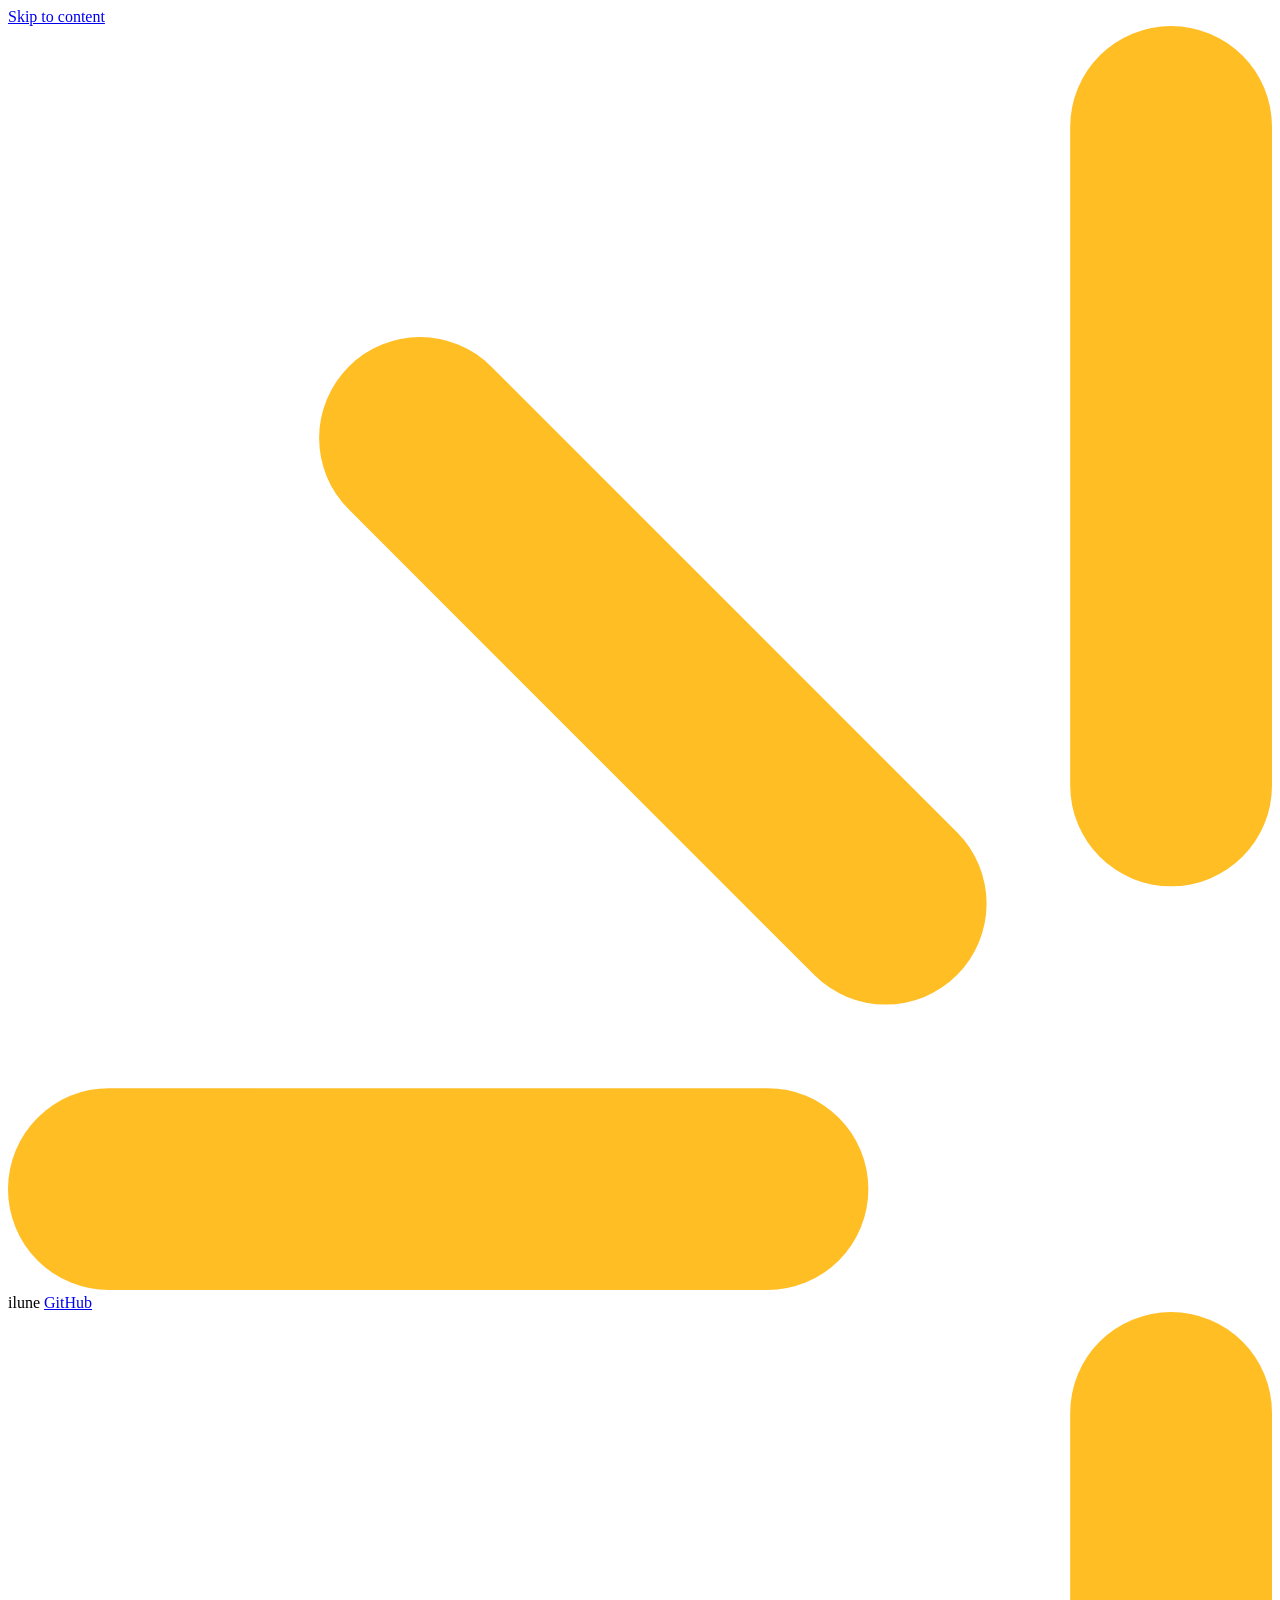
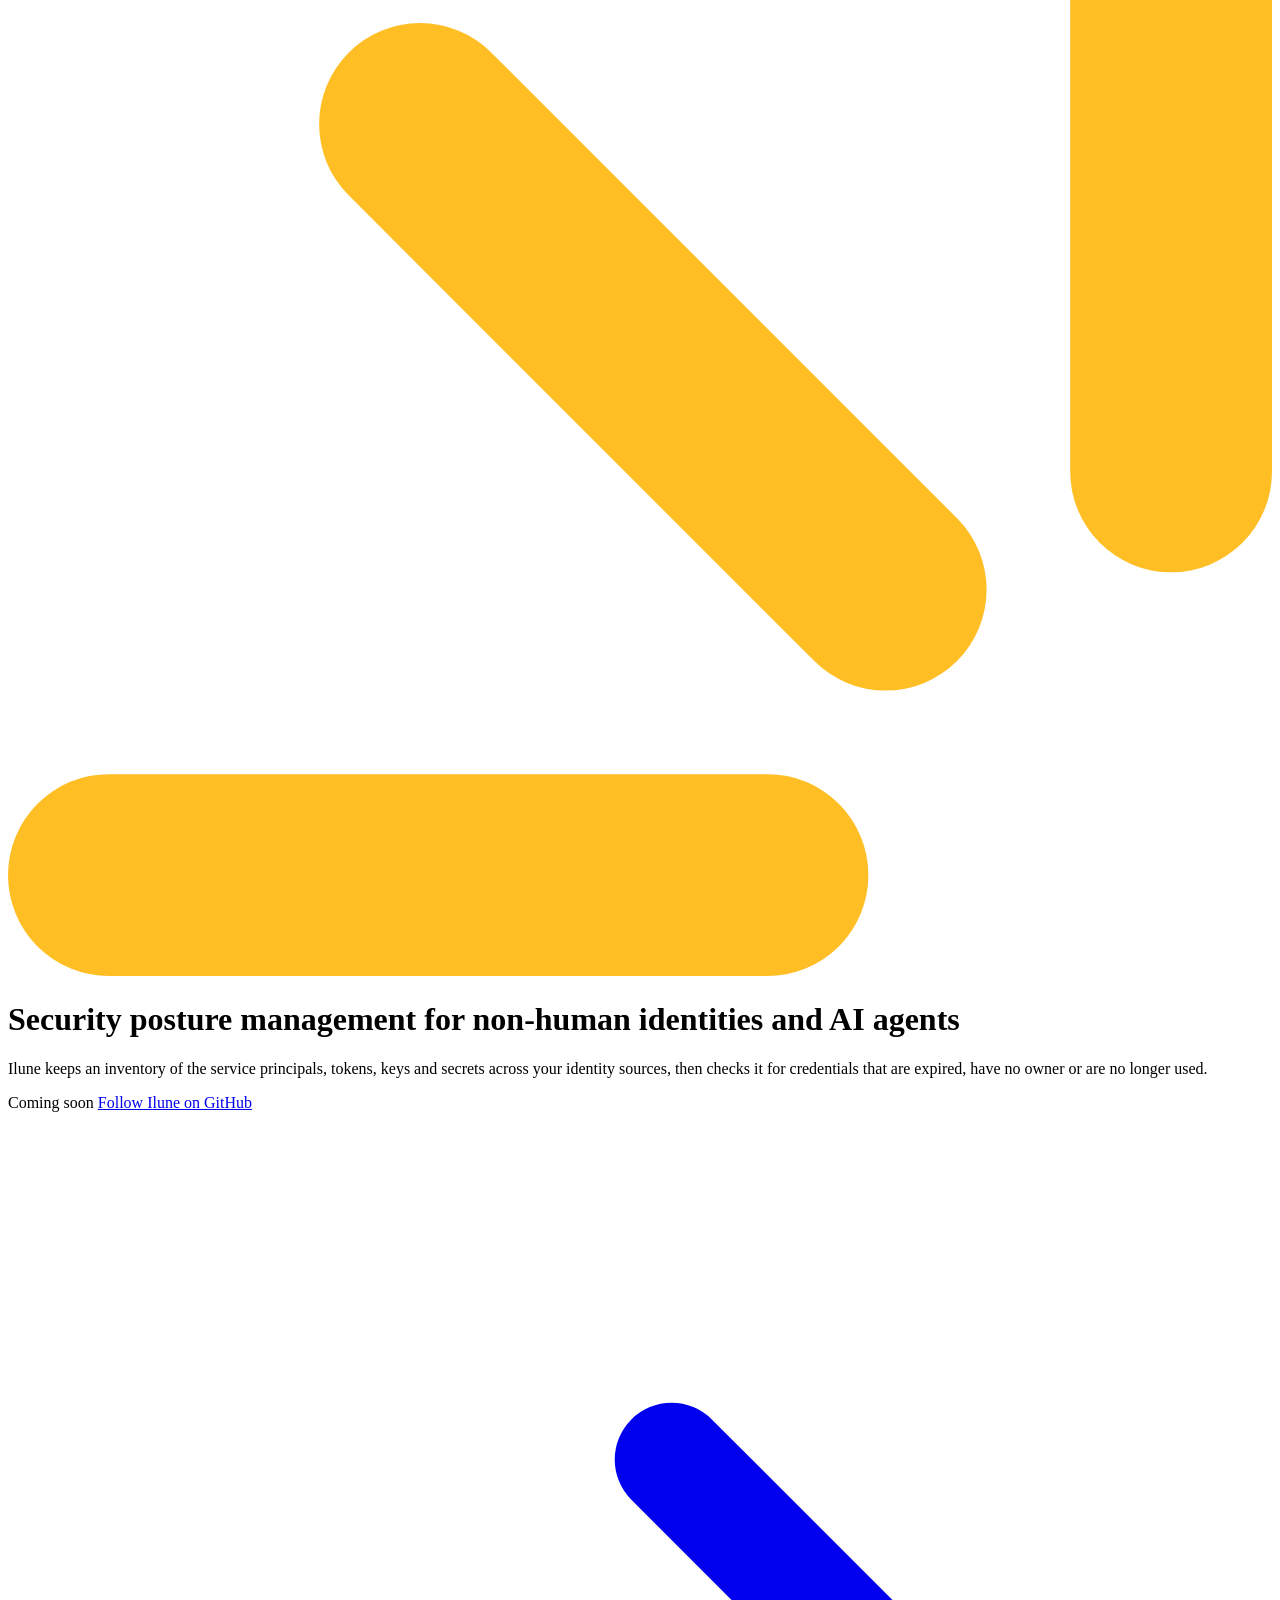
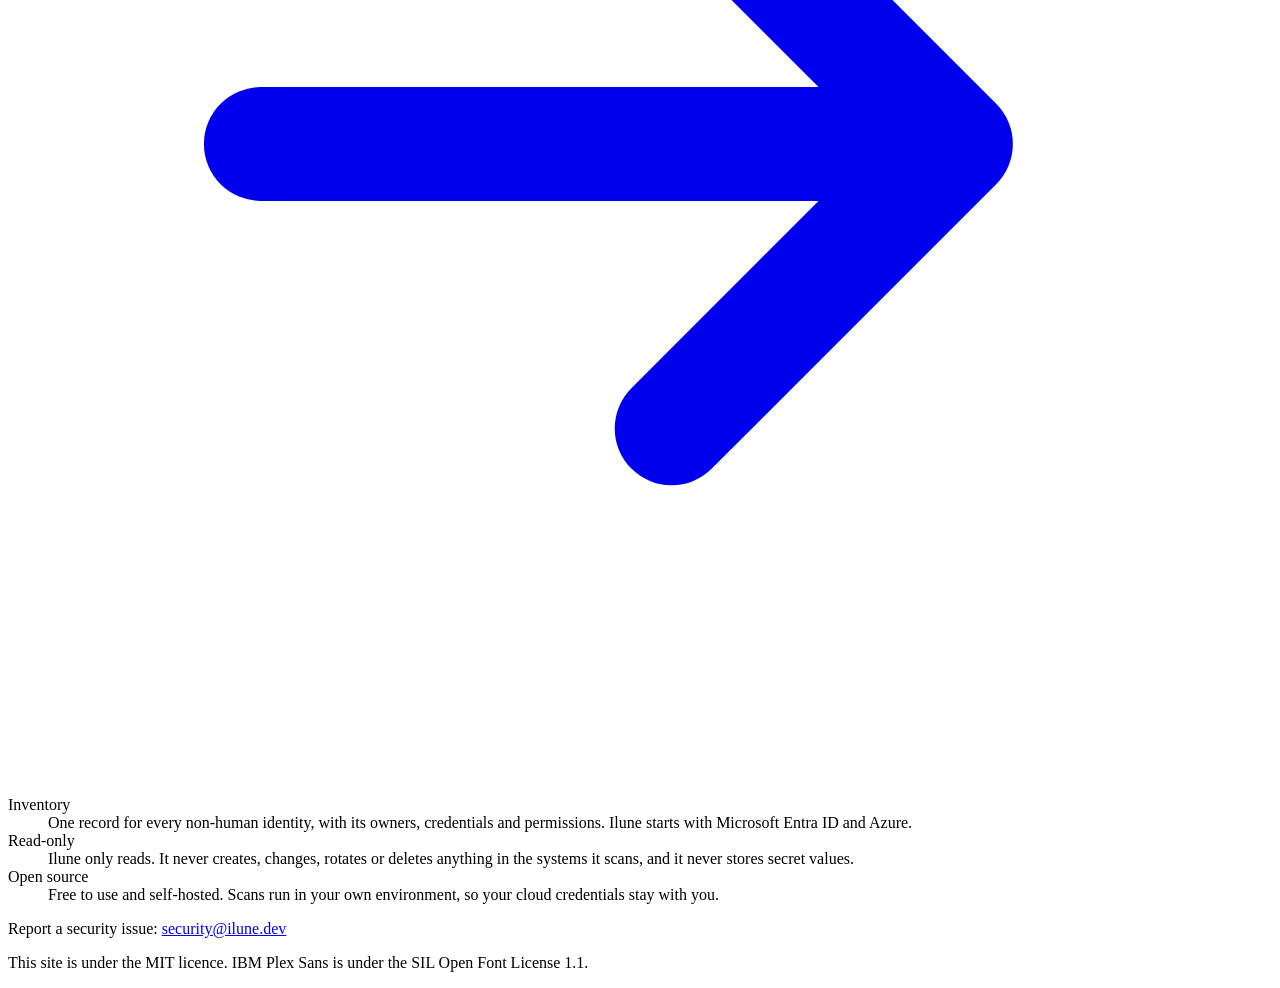
==== site/index.html @ fbc6f134 "feat: add the coming-soon page and its not-found page Signed-off-by: agnivesh <320655+agnivesh@users" ====
<!DOCTYPE html>
<html lang="en">
  <head>
    <meta charset="utf-8">
    <meta name="viewport" content="width=device-width, initial-scale=1">
    <meta http-equiv="Content-Security-Policy" content="default-src 'none'; style-src 'self'; font-src 'self'; img-src 'self'; base-uri 'none'; form-action 'none'; upgrade-insecure-requests">
    <meta name="referrer" content="strict-origin-when-cross-origin">
    <title>Ilune: security posture management for non-human identities</title>
    <meta name="description" content="Ilune is a security posture management platform for non-human identities and AI agents, built on an inventory. Open source, self-hosted and read-only. Coming soon.">
    <link rel="canonical" href="https://ilune.dev/">
    <meta name="color-scheme" content="light dark">
    <meta name="theme-color" content="#0b1220" media="(prefers-color-scheme: light)">
    <meta name="theme-color" content="#070c16" media="(prefers-color-scheme: dark)">
    <link rel="preload" href="/fonts/ibm-plex-sans-latin-600-normal.woff2" as="font" type="font/woff2" crossorigin>
    <link rel="preload" href="/fonts/ibm-plex-sans-latin-400-normal.woff2" as="font" type="font/woff2" crossorigin>
    <link rel="stylesheet" href="/styles.css">
    <link rel="icon" href="/favicon.svg" type="image/svg+xml">
    <link rel="icon" href="/favicon-32.png" type="image/png" sizes="32x32">
    <link rel="apple-touch-icon" href="/apple-touch-icon.png">
    <meta property="og:type" content="website">
    <meta property="og:site_name" content="Ilune">
    <meta property="og:url" content="https://ilune.dev/">
    <meta property="og:title" content="Ilune: security posture management for non-human identities">
    <meta property="og:description" content="An inventory of the service principals, tokens, keys and secrets across your identity sources. Open source, self-hosted and read-only. Coming soon.">
    <meta property="og:image" content="https://ilune.dev/og.png">
    <meta property="og:image:width" content="1200">
    <meta property="og:image:height" content="630">
    <meta property="og:image:alt" content="The Ilune mark, three gold rays on navy, beside the words: security posture management for non-human identities and AI agents.">
    <meta name="twitter:card" content="summary_large_image">
  </head>
  <body>
    <a class="skip" href="#main">Skip to content</a>
    <header class="band">
      <div class="wrap">
        <div class="top">
          <span class="wordmark">
            <svg viewBox="0 0 119 119" aria-hidden="true" focusable="false">
              <g fill="none" stroke="#ffbe24" stroke-width="19" stroke-linecap="round">
                <path d="M109.5 9.5V71.5"/>
                <path d="M38.79 38.79L82.63 82.63"/>
                <path d="M9.5 109.5H71.5"/>
              </g>
            </svg>
            ilune
          </span>
          <a class="top-link" href="https://github.com/ilunesec">GitHub</a>
        </div>
      </div>
    </header>

    <main id="main">
      <div class="band">
        <div class="wrap hero">
          <div class="hero-mark" aria-hidden="true">
            <svg viewBox="0 0 119 119" focusable="false">
              <g fill="none" stroke="#ffbe24" stroke-width="19" stroke-linecap="round">
                <path d="M109.5 9.5V71.5" pathLength="1"/>
                <path d="M38.79 38.79L82.63 82.63" pathLength="1"/>
                <path d="M9.5 109.5H71.5" pathLength="1"/>
              </g>
            </svg>
          </div>
          <div class="hero-copy">
            <h1>
              Security posture management for <span class="nowrap">non-human</span> identities
              and AI&nbsp;agents
            </h1>
            <p class="lede">
              Ilune keeps an inventory of the service principals, tokens, keys and secrets across
              your identity sources, then checks it for credentials that are expired, have no
              owner or are no longer used.
            </p>
            <div class="status">
              <span class="soon">Coming soon</span>
              <a class="follow" href="https://github.com/ilunesec">
                Follow Ilune on GitHub
                <svg viewBox="0 0 20 20" aria-hidden="true" focusable="false">
                  <path d="M4 10h11m-4.5-4.5L15 10l-4.5 4.5" fill="none" stroke="currentColor"
                    stroke-width="1.8" stroke-linecap="round" stroke-linejoin="round"/>
                </svg>
              </a>
            </div>
          </div>
        </div>
      </div>

      <dl class="wrap facts">
        <div class="fact">
          <dt>Inventory</dt>
          <dd>
            One record for every non-human identity, with its owners, credentials and permissions.
            Ilune starts with Microsoft Entra ID and Azure.
          </dd>
        </div>
        <div class="fact">
          <dt>Read-only</dt>
          <dd>
            Ilune only reads. It never creates, changes, rotates or deletes anything in the systems
            it scans, and it never stores secret values.
          </dd>
        </div>
        <div class="fact">
          <dt>Open source</dt>
          <dd>
            Free to use and self-hosted. Scans run in your own environment, so your cloud
            credentials stay with you.
          </dd>
        </div>
      </dl>
    </main>

    <footer class="foot">
      <div class="wrap foot-inner">
        <p>Report a security issue: <a href="mailto:security@ilune.dev">security@ilune.dev</a></p>
        <p>
          This site is under the MIT licence. IBM Plex Sans is under the SIL Open Font License 1.1.
        </p>
      </div>
    </footer>
  </body>
</html>
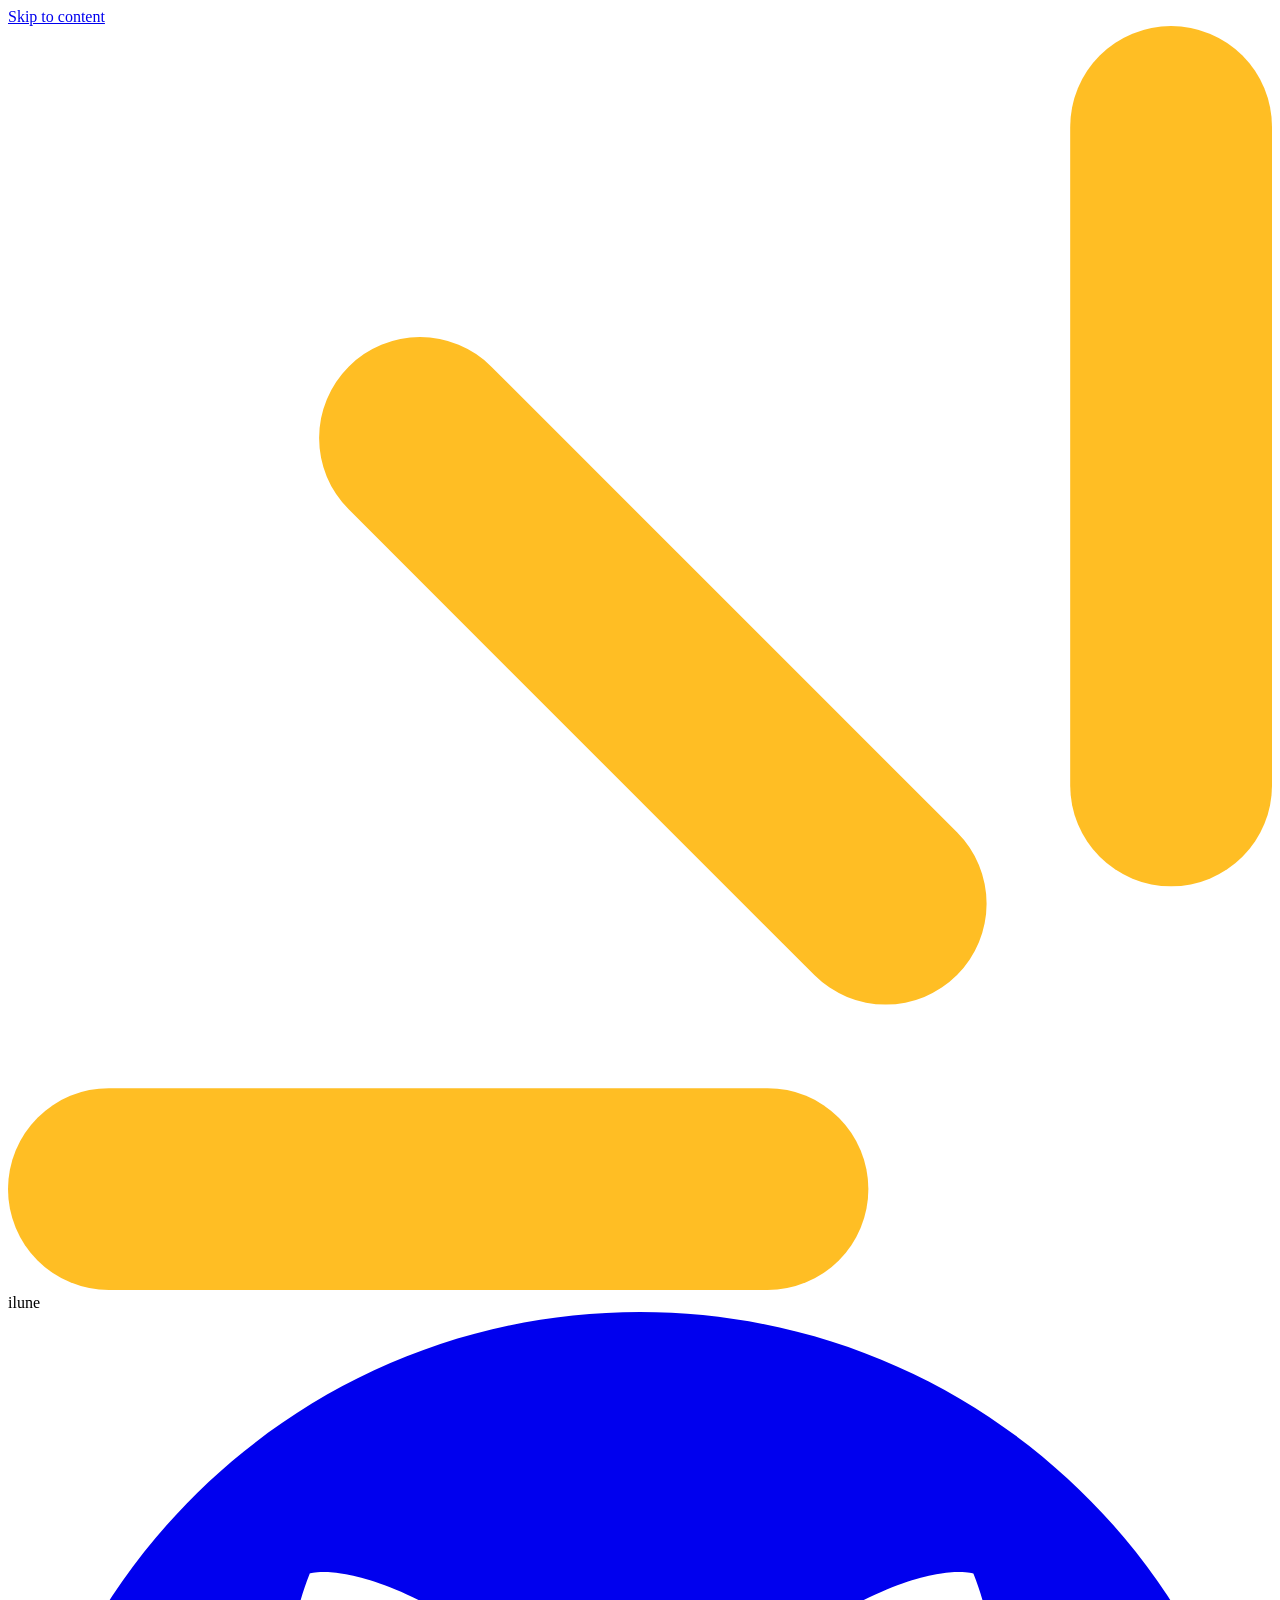
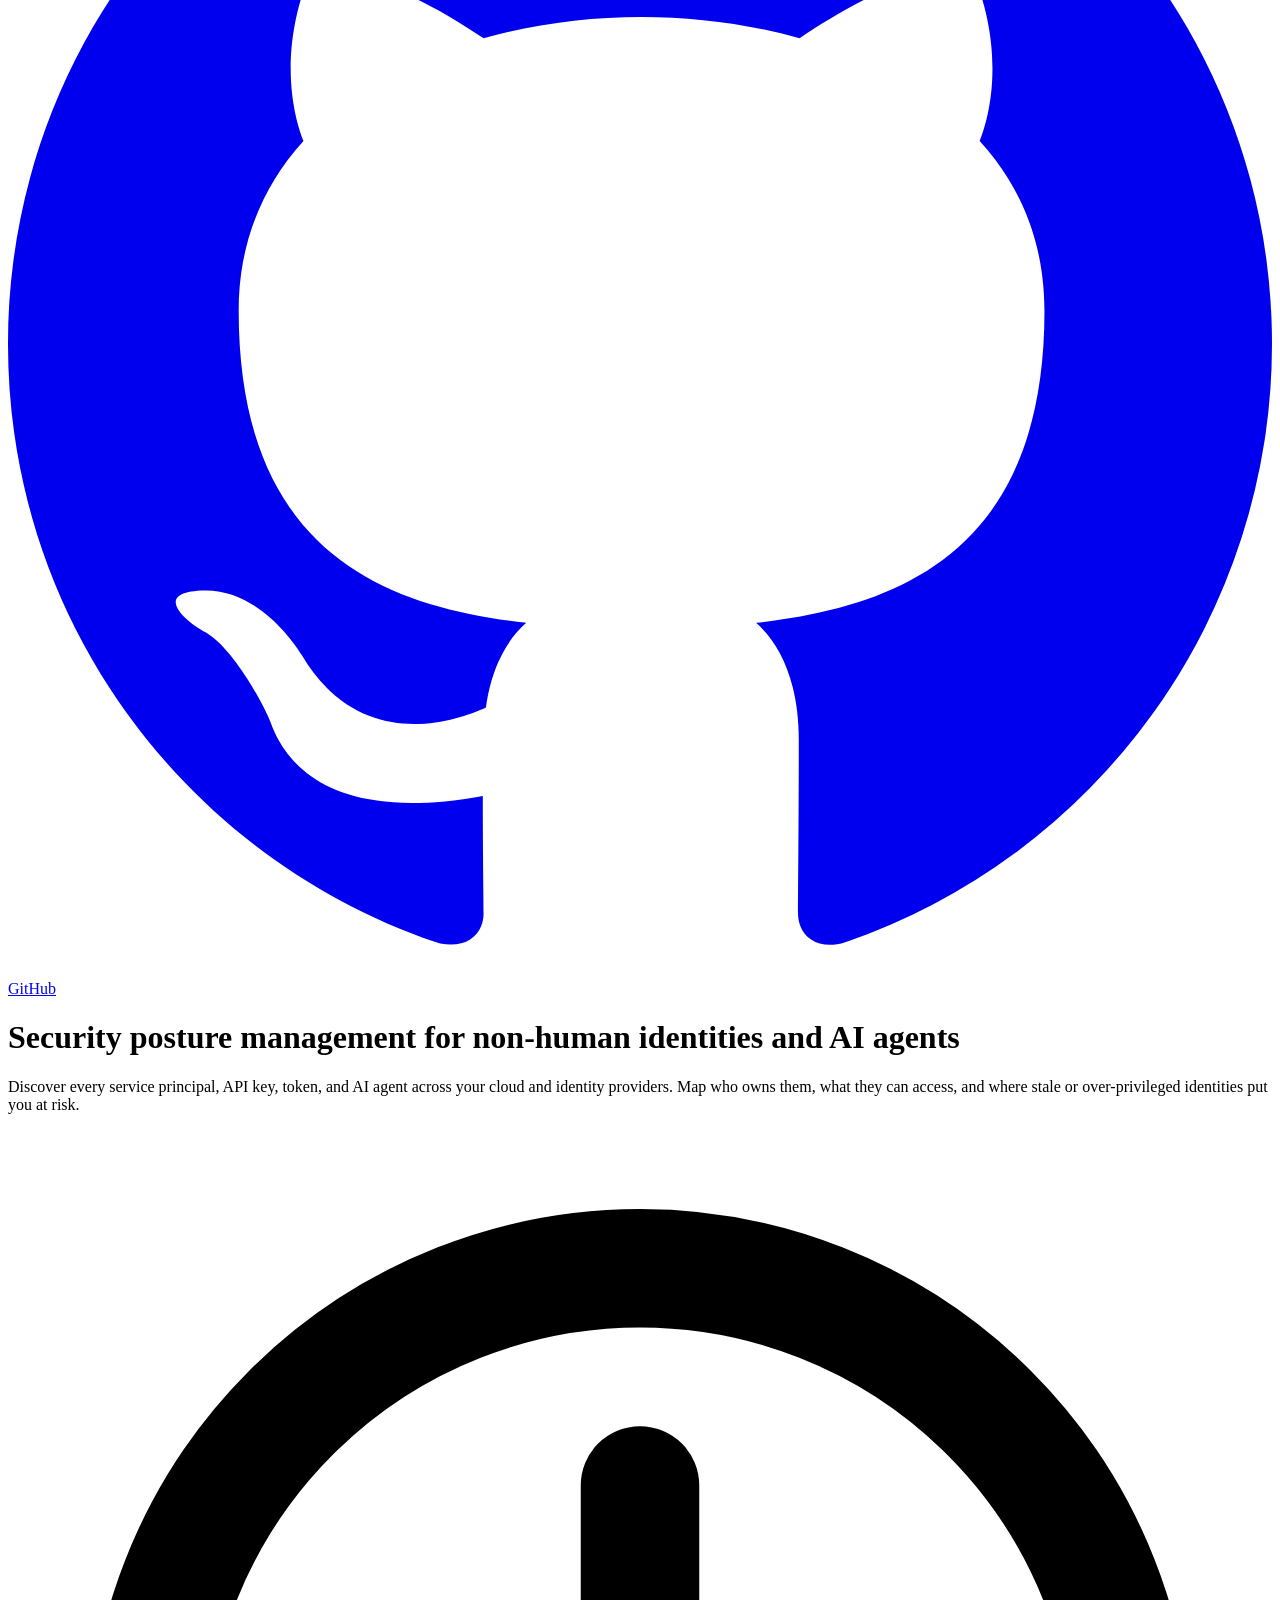
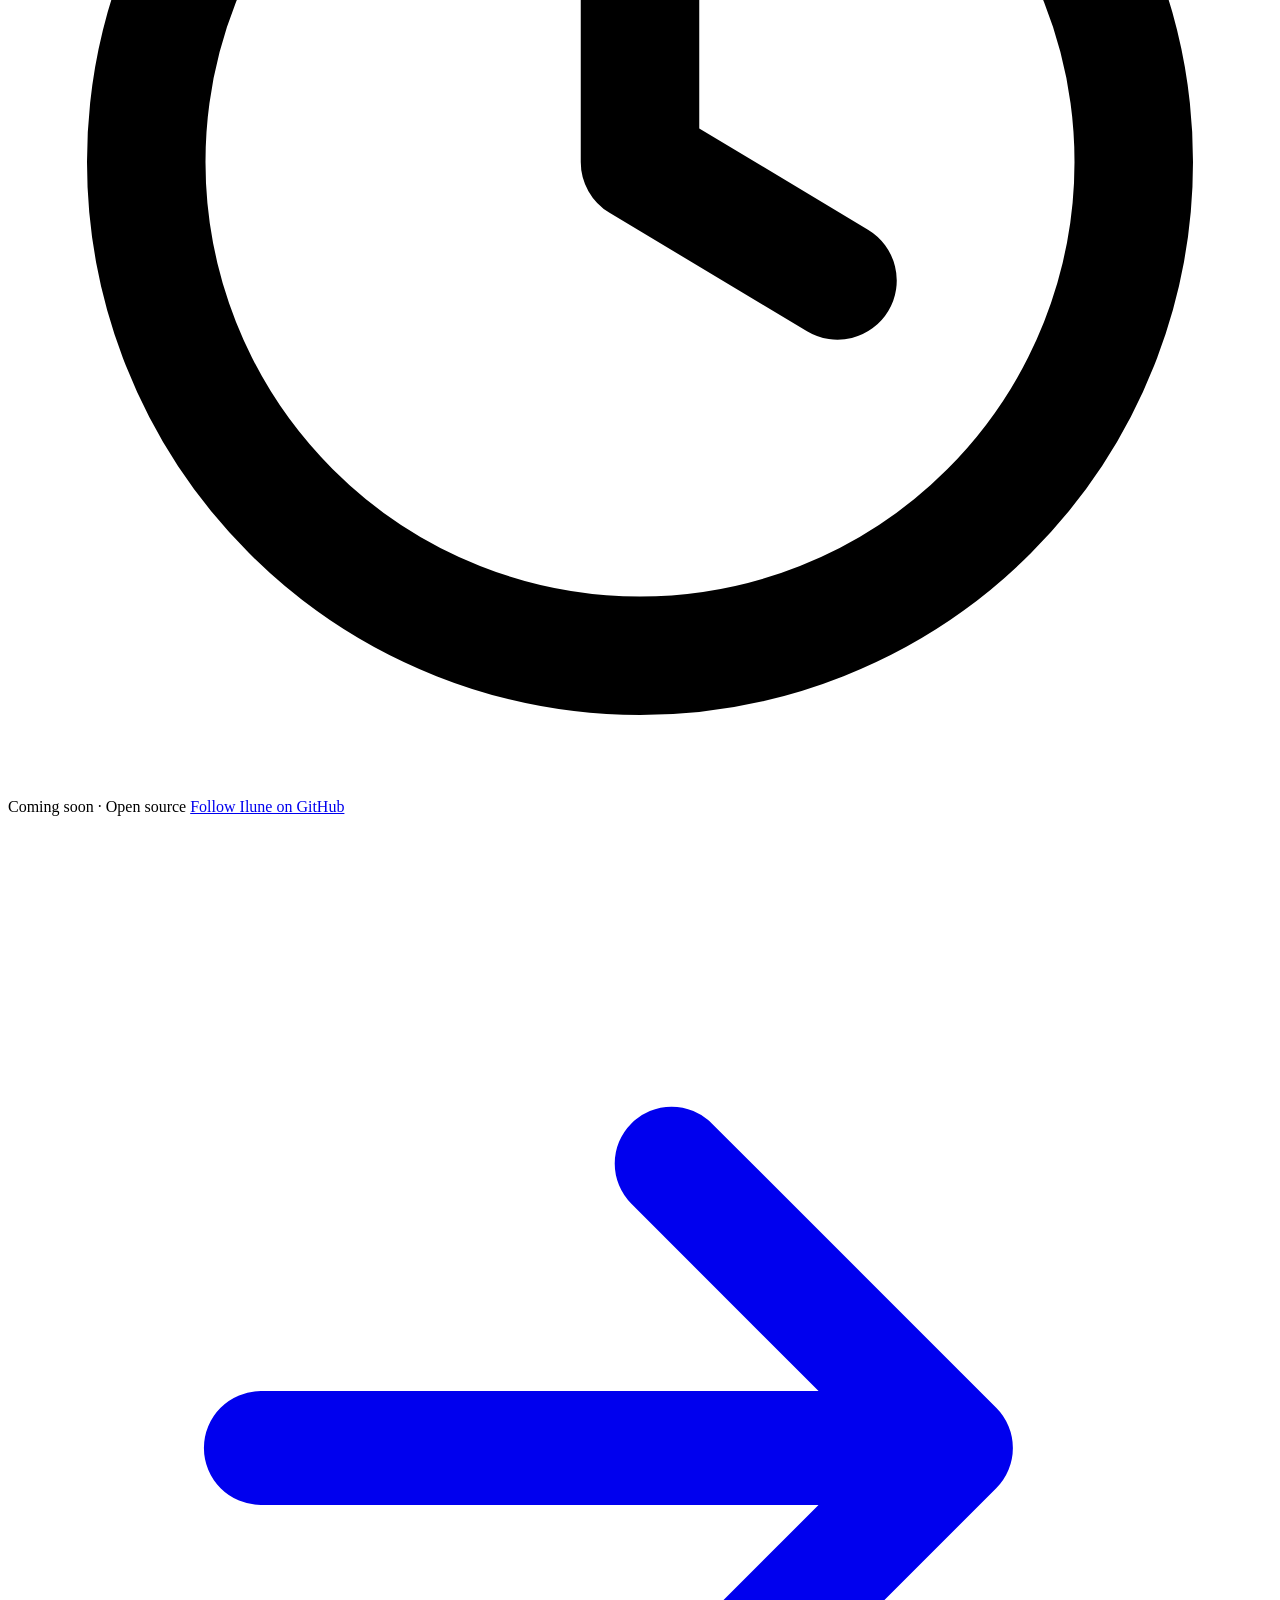
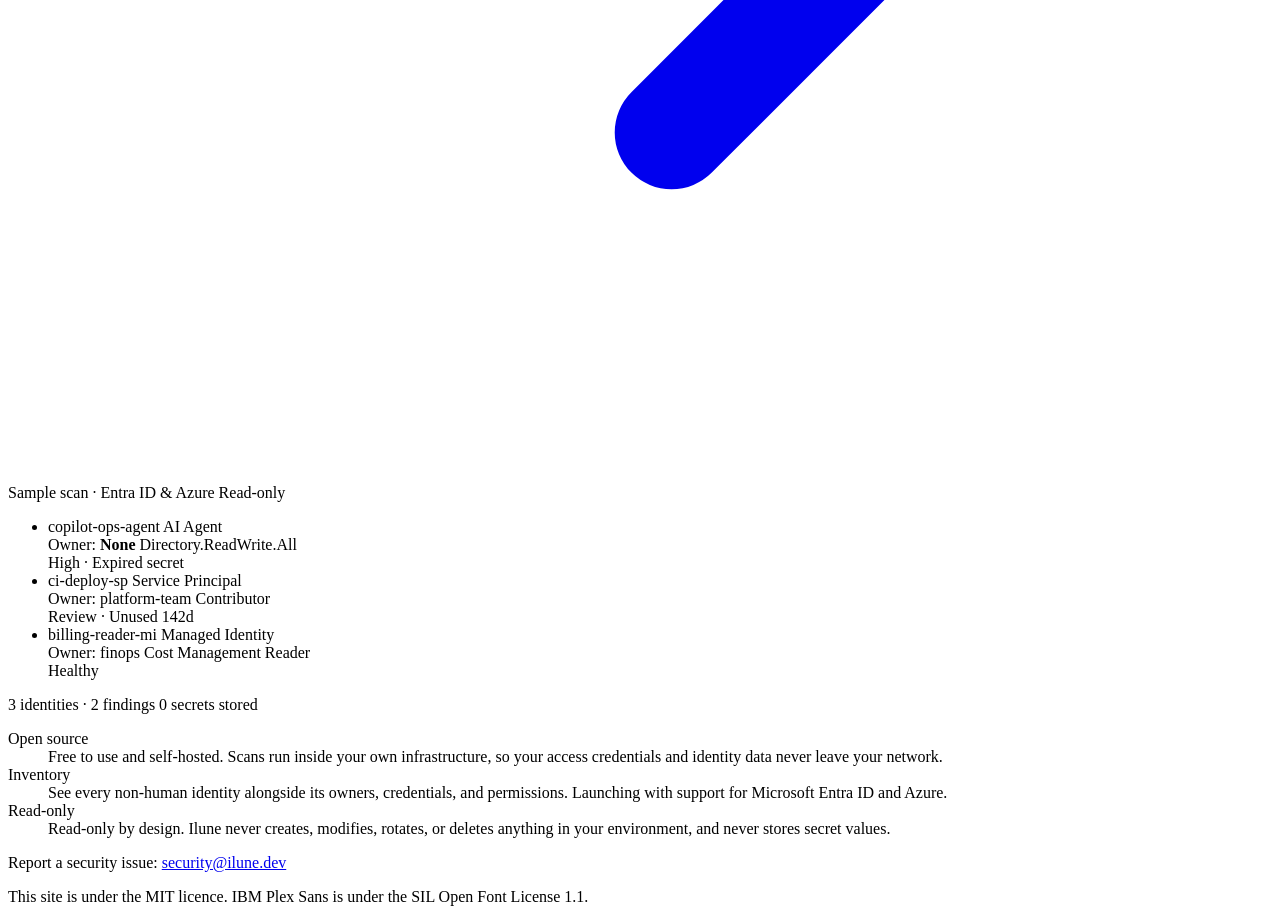
==== commit 5f862458: "feat(site): refine coming-soon copy, add scan preview, and include llms.txt" ====
--- a/site/index.html
+++ b/site/index.html
@@ -5,8 +5,8 @@
     <meta name="viewport" content="width=device-width, initial-scale=1">
     <meta http-equiv="Content-Security-Policy" content="default-src 'none'; style-src 'self'; font-src 'self'; img-src 'self'; base-uri 'none'; form-action 'none'; upgrade-insecure-requests">
     <meta name="referrer" content="strict-origin-when-cross-origin">
-    <title>Ilune: security posture management for non-human identities</title>
-    <meta name="description" content="Ilune is a security posture management platform for non-human identities and AI agents, built on an inventory. Open source, self-hosted and read-only. Coming soon.">
+    <title>Ilune: open-source security for non-human identities and AI agents</title>
+    <meta name="description" content="Open-source, self-hosted security posture management for non-human identities and AI agents. Read-only discovery for Microsoft Entra ID and Azure. Coming soon.">
     <link rel="canonical" href="https://ilune.dev/">
     <meta name="color-scheme" content="light dark">
     <meta name="theme-color" content="#0b1220" media="(prefers-color-scheme: light)">
@@ -20,8 +20,8 @@
     <meta property="og:type" content="website">
     <meta property="og:site_name" content="Ilune">
     <meta property="og:url" content="https://ilune.dev/">
-    <meta property="og:title" content="Ilune: security posture management for non-human identities">
-    <meta property="og:description" content="An inventory of the service principals, tokens, keys and secrets across your identity sources. Open source, self-hosted and read-only. Coming soon.">
+    <meta property="og:title" content="Ilune: open-source security for non-human identities and AI agents">
+    <meta property="og:description" content="Discover and audit service principals, tokens, keys, and AI agents in your own environment. Open source, self-hosted, and read-only. Coming soon.">
     <meta property="og:image" content="https://ilune.dev/og.png">
     <meta property="og:image:width" content="1200">
     <meta property="og:image:height" content="630">
@@ -43,7 +43,12 @@
             </svg>
             ilune
           </span>
-          <a class="top-link" href="https://github.com/ilunesec">GitHub</a>
+          <a class="top-link" href="https://github.com/ilunesec">
+            <svg viewBox="0 0 16 16" aria-hidden="true" focusable="false">
+              <path fill="currentColor" d="M8 0C3.58 0 0 3.58 0 8c0 3.54 2.29 6.53 5.47 7.59.4.07.55-.17.55-.38 0-.19-.01-.82-.01-1.49-2.01.37-2.53-.49-2.69-.94-.09-.23-.48-.94-.82-1.13-.28-.15-.68-.52-.01-.53.63-.01 1.08.58 1.23.82.72 1.21 1.87.87 2.33.66.07-.52.28-.87.51-1.07-1.78-.2-3.64-.89-3.64-3.95 0-.87.31-1.59.82-2.15-.08-.2-.36-1.02.08-2.12 0 0 .67-.21 2.2.82.64-.18 1.32-.27 2-.27s1.36.09 2 .27c1.53-1.04 2.2-.82 2.2-.82.44 1.1.16 1.92.08 2.12.51.56.82 1.27.82 2.15 0 3.07-1.87 3.75-3.65 3.95.29.25.54.73.54 1.48 0 1.07-.01 1.93-.01 2.2 0 .21.15.46.55.38A8.01 8.01 0 0 0 16 8c0-4.42-3.58-8-8-8Z"/>
+            </svg>
+            GitHub
+          </a>
         </div>
       </div>
     </header>
@@ -51,27 +56,25 @@
     <main id="main">
       <div class="band">
         <div class="wrap hero">
-          <div class="hero-mark" aria-hidden="true">
-            <svg viewBox="0 0 119 119" focusable="false">
-              <g fill="none" stroke="#ffbe24" stroke-width="19" stroke-linecap="round">
-                <path d="M109.5 9.5V71.5" pathLength="1"/>
-                <path d="M38.79 38.79L82.63 82.63" pathLength="1"/>
-                <path d="M9.5 109.5H71.5" pathLength="1"/>
-              </g>
-            </svg>
-          </div>
           <div class="hero-copy">
             <h1>
               Security posture management for <span class="nowrap">non-human</span> identities
               and AI&nbsp;agents
             </h1>
             <p class="lede">
-              Ilune keeps an inventory of the service principals, tokens, keys and secrets across
-              your identity sources, then checks it for credentials that are expired, have no
-              owner or are no longer used.
+              Discover every service principal, API key, token, and AI agent across your cloud and
+              identity providers. Map who owns them, what they can access, and where stale or
+              over-privileged identities put you at risk.
             </p>
             <div class="status">
-              <span class="soon">Coming soon</span>
+              <span class="soon">
+                <svg viewBox="0 0 16 16" aria-hidden="true" focusable="false">
+                  <circle cx="8" cy="8" r="6.25" fill="none" stroke="currentColor" stroke-width="1.5"/>
+                  <path d="M8 4.5V8l2.5 1.5" fill="none" stroke="currentColor" stroke-width="1.5"
+                    stroke-linecap="round" stroke-linejoin="round"/>
+                </svg>
+                Coming soon · Open source
+              </span>
               <a class="follow" href="https://github.com/ilunesec">
                 Follow Ilune on GitHub
                 <svg viewBox="0 0 20 20" aria-hidden="true" focusable="false">
@@ -81,29 +84,75 @@
               </a>
             </div>
           </div>
+
+          <aside class="preview" aria-label="Sample Ilune scan output">
+            <div class="preview-head">
+              <span class="preview-title">Sample scan · Entra ID &amp; Azure</span>
+              <span class="preview-mode">Read-only</span>
+            </div>
+            <ul class="preview-list">
+              <li class="preview-row">
+                <div class="preview-id">
+                  <span class="preview-name">copilot-ops-agent</span>
+                  <span class="preview-type">AI Agent</span>
+                </div>
+                <div class="preview-meta">
+                  <span>Owner: <strong>None</strong></span>
+                  <span>Directory.ReadWrite.All</span>
+                </div>
+                <span class="badge badge-high">High · Expired secret</span>
+              </li>
+              <li class="preview-row">
+                <div class="preview-id">
+                  <span class="preview-name">ci-deploy-sp</span>
+                  <span class="preview-type">Service Principal</span>
+                </div>
+                <div class="preview-meta">
+                  <span>Owner: platform-team</span>
+                  <span>Contributor</span>
+                </div>
+                <span class="badge badge-warn">Review · Unused 142d</span>
+              </li>
+              <li class="preview-row">
+                <div class="preview-id">
+                  <span class="preview-name">billing-reader-mi</span>
+                  <span class="preview-type">Managed Identity</span>
+                </div>
+                <div class="preview-meta">
+                  <span>Owner: finops</span>
+                  <span>Cost Management Reader</span>
+                </div>
+                <span class="badge badge-ok">Healthy</span>
+              </li>
+            </ul>
+            <div class="preview-foot">
+              <span>3 identities · 2 findings</span>
+              <span>0 secrets stored</span>
+            </div>
+          </aside>
         </div>
       </div>
 
       <dl class="wrap facts">
         <div class="fact">
+          <dt>Open source</dt>
+          <dd>
+            Free to use and self-hosted. Scans run inside your own infrastructure, so your access
+            credentials and identity data never leave your network.
+          </dd>
+        </div>
+        <div class="fact">
           <dt>Inventory</dt>
           <dd>
-            One record for every non-human identity, with its owners, credentials and permissions.
-            Ilune starts with Microsoft Entra ID and Azure.
+            See every non-human identity alongside its owners, credentials, and permissions.
+            Launching with support for Microsoft Entra ID and Azure.
           </dd>
         </div>
         <div class="fact">
           <dt>Read-only</dt>
           <dd>
-            Ilune only reads. It never creates, changes, rotates or deletes anything in the systems
-            it scans, and it never stores secret values.
-          </dd>
-        </div>
-        <div class="fact">
-          <dt>Open source</dt>
-          <dd>
-            Free to use and self-hosted. Scans run in your own environment, so your cloud
-            credentials stay with you.
+            Read-only by design. Ilune never creates, modifies, rotates, or deletes anything in
+            your environment, and never stores secret values.
           </dd>
         </div>
       </dl>
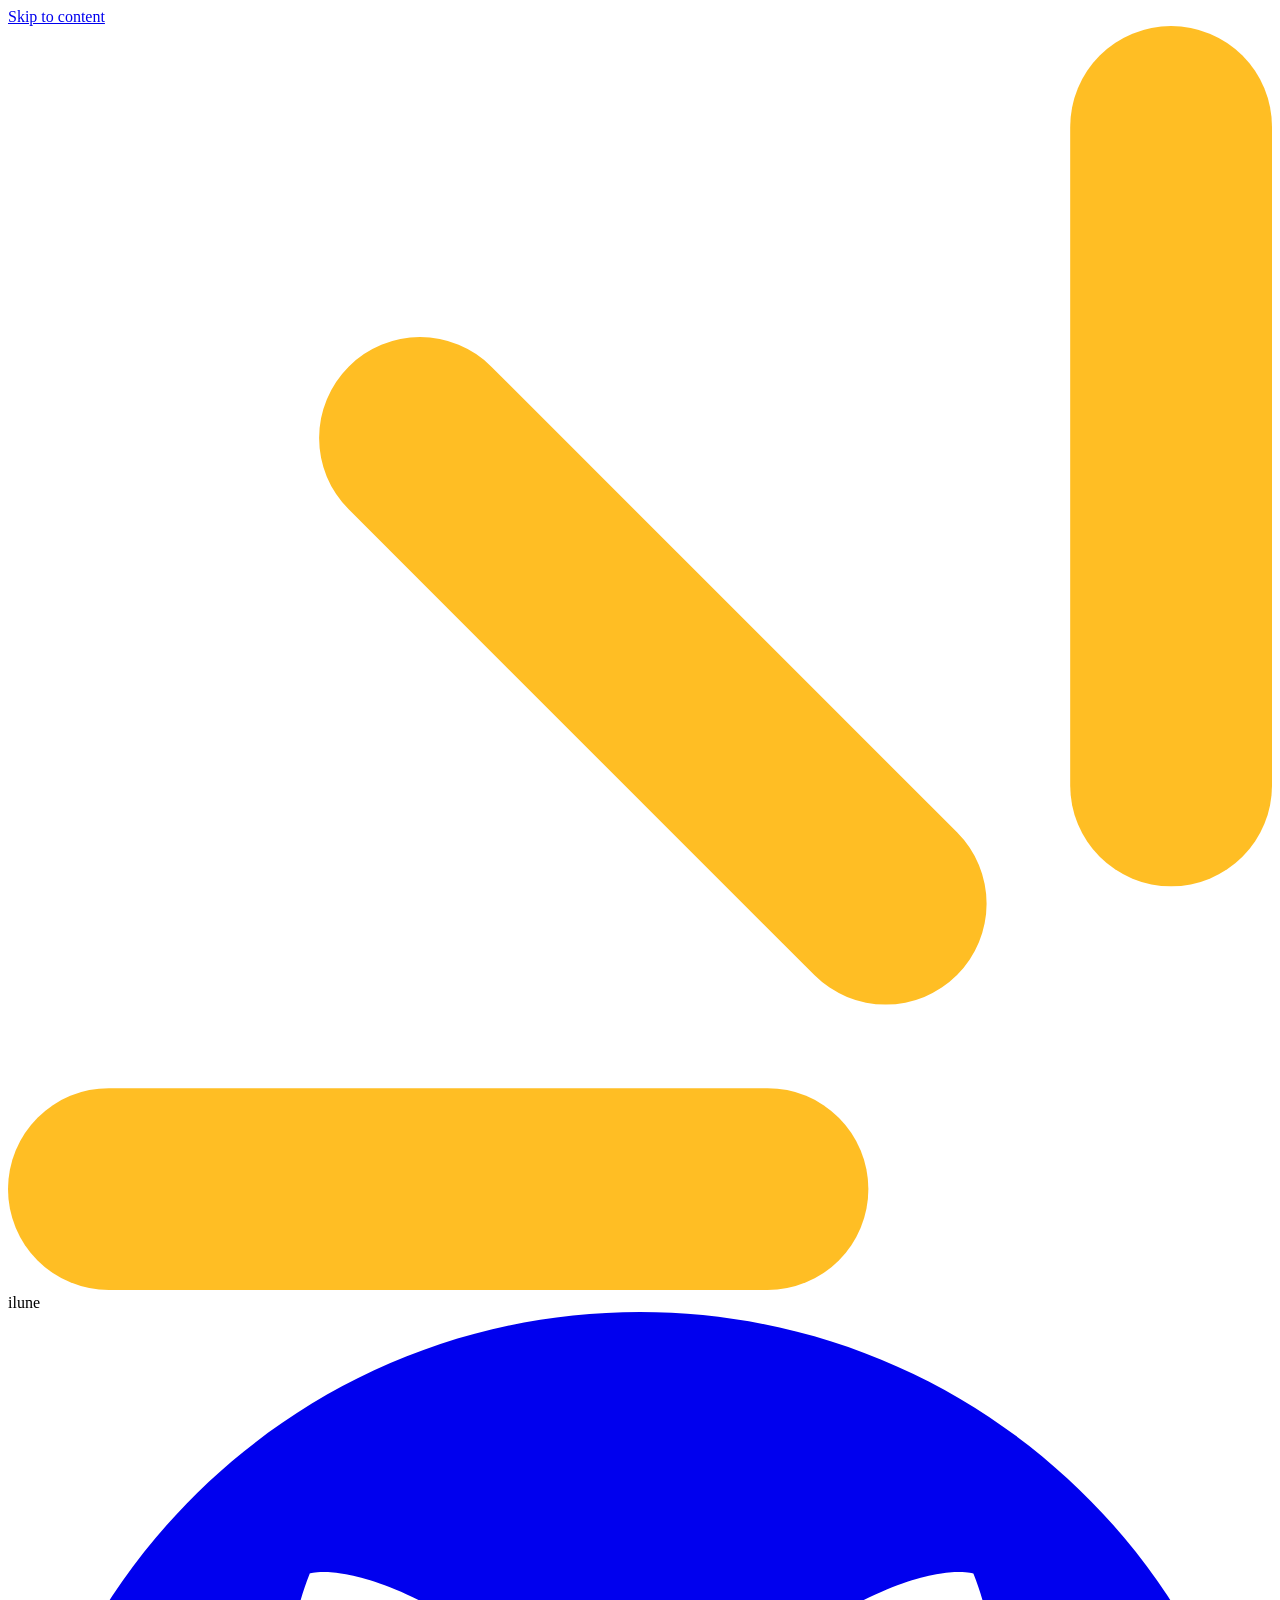
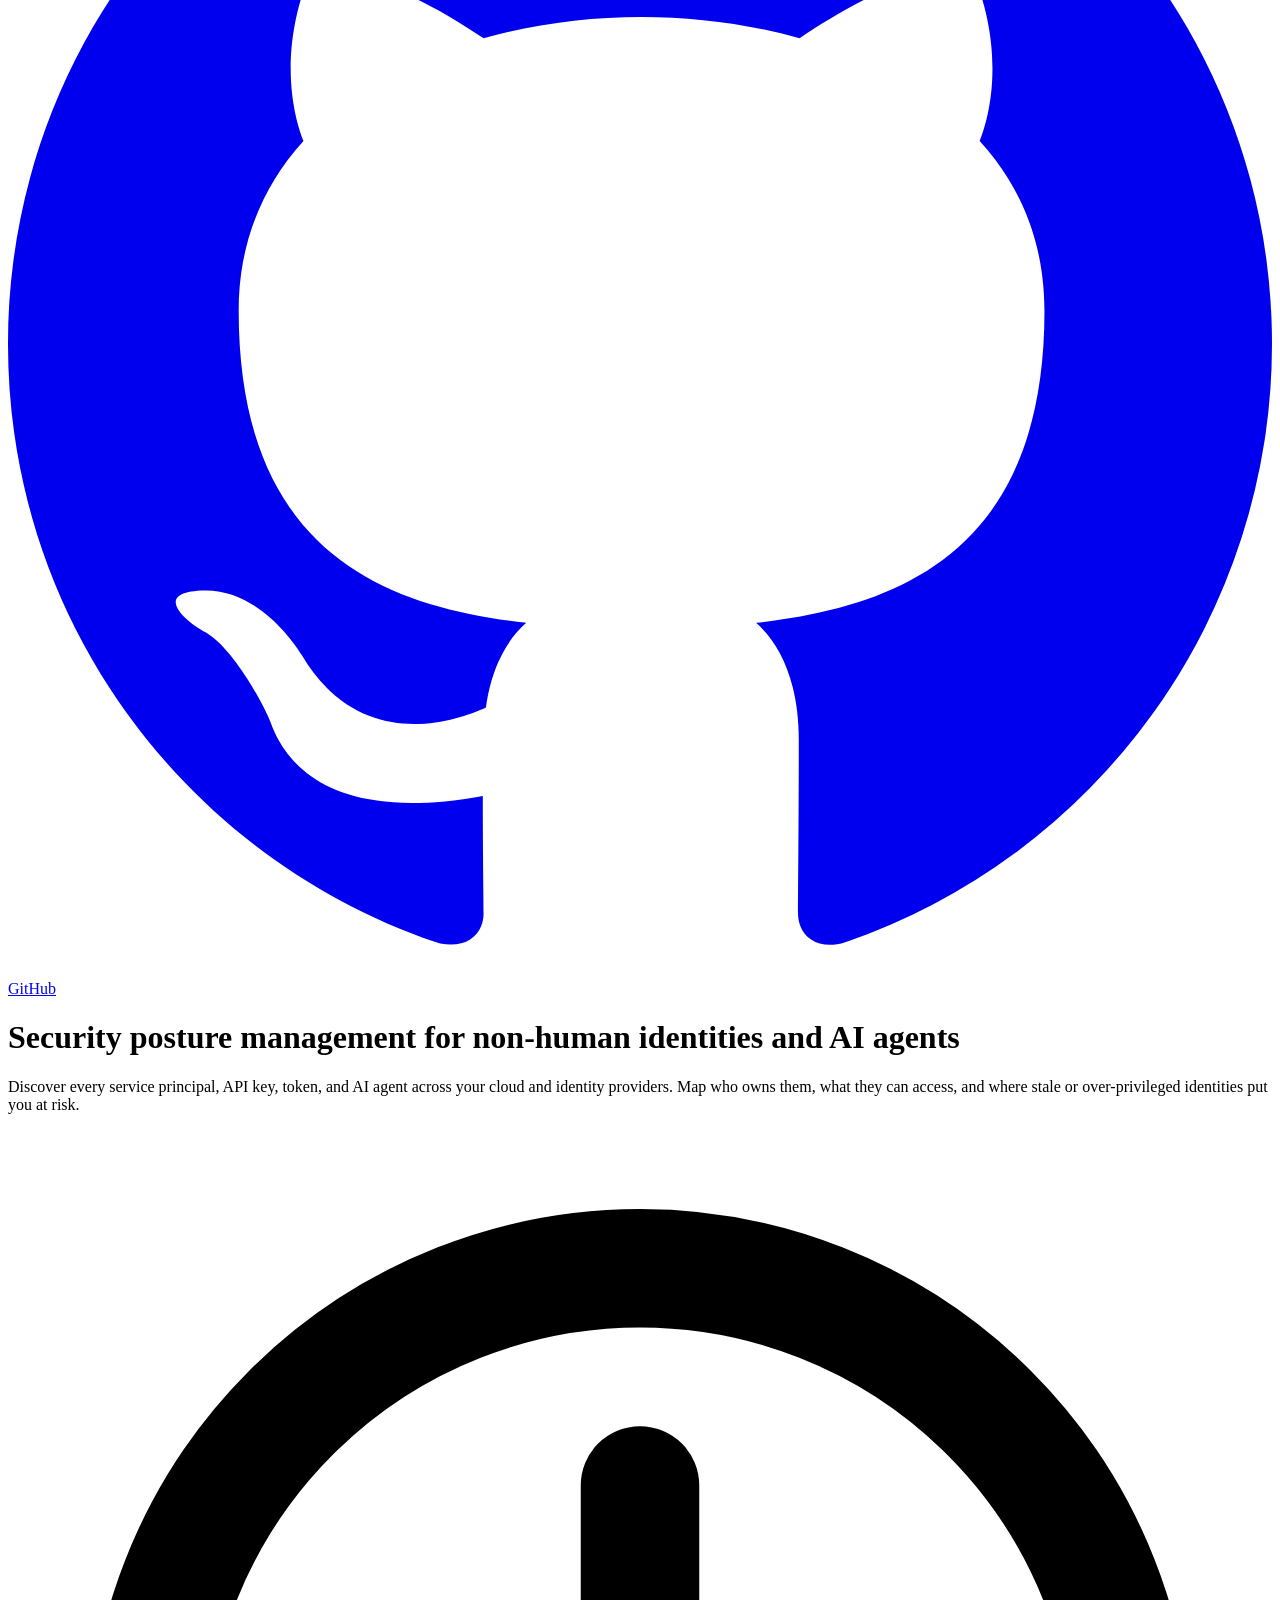
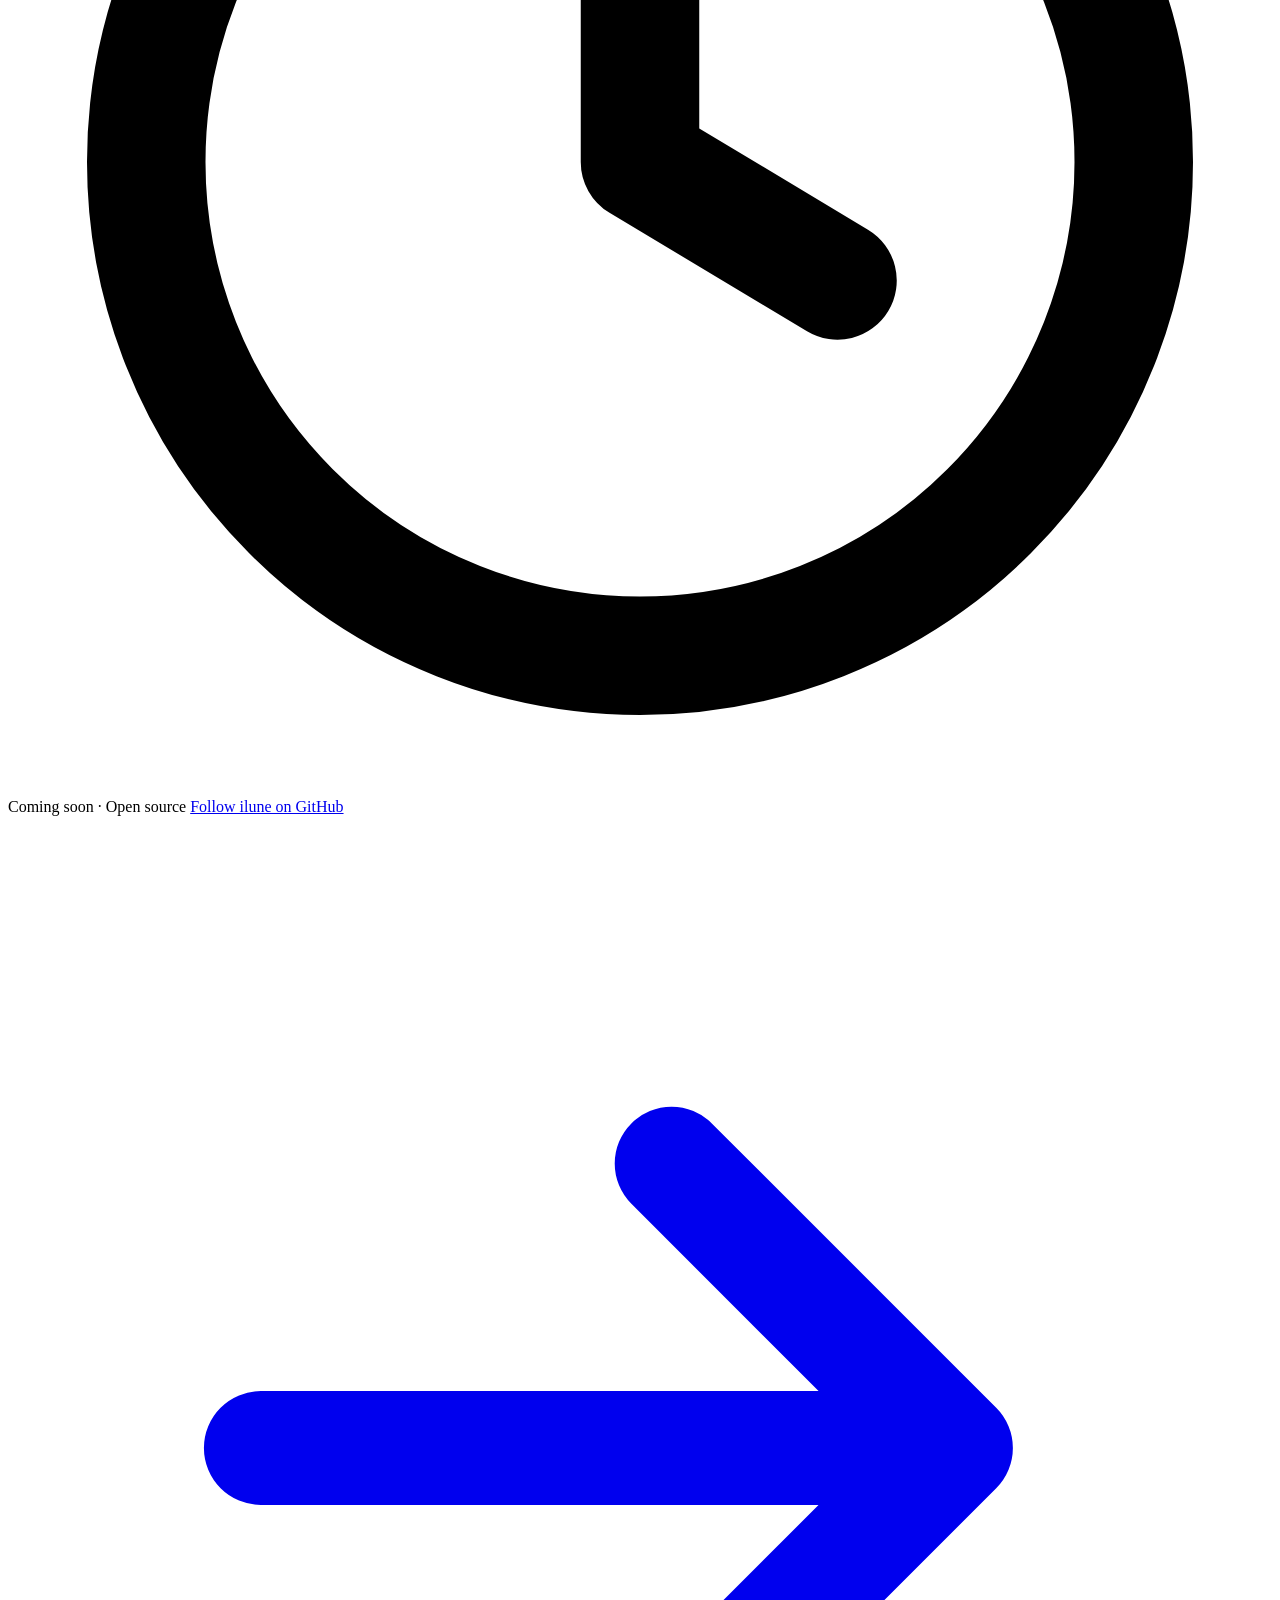
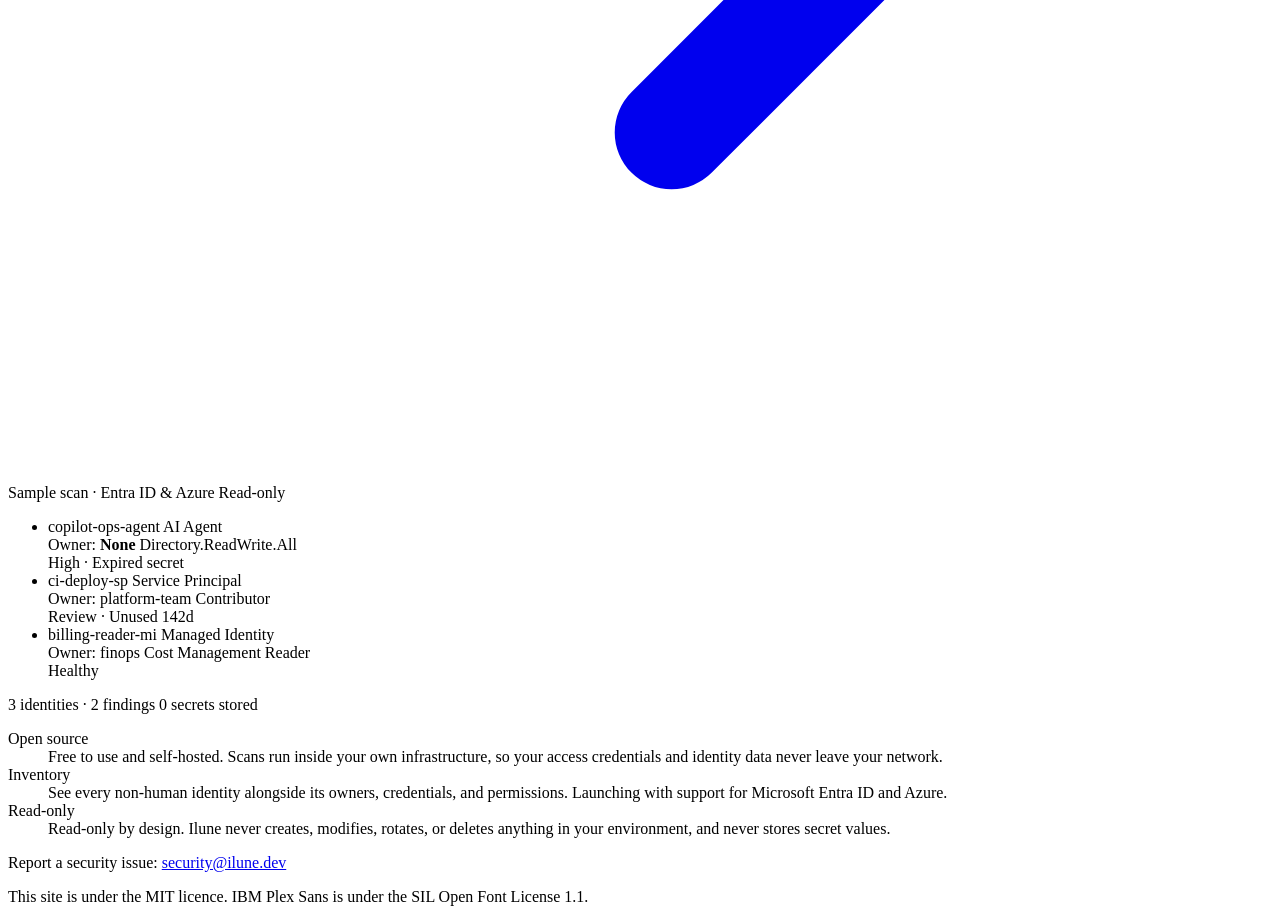
==== commit 78c15568: "Correct capitalisation of 'Ilune' to 'ilune'" ====
--- a/site/index.html
+++ b/site/index.html
@@ -36,9 +36,9 @@
           <span class="wordmark">
             <svg viewBox="0 0 119 119" aria-hidden="true" focusable="false">
               <g fill="none" stroke="#ffbe24" stroke-width="19" stroke-linecap="round">
-                <path d="M109.5 9.5V71.5"/>
-                <path d="M38.79 38.79L82.63 82.63"/>
-                <path d="M9.5 109.5H71.5"/>
+                <path d="M109.5 9.5V71.5" pathLength="1"/>
+                <path d="M38.79 38.79L82.63 82.63" pathLength="1"/>
+                <path d="M9.5 109.5H71.5" pathLength="1"/>
               </g>
             </svg>
             ilune
@@ -76,7 +76,7 @@
                 Coming soon · Open source
               </span>
               <a class="follow" href="https://github.com/ilunesec">
-                Follow Ilune on GitHub
+                Follow ilune on GitHub
                 <svg viewBox="0 0 20 20" aria-hidden="true" focusable="false">
                   <path d="M4 10h11m-4.5-4.5L15 10l-4.5 4.5" fill="none" stroke="currentColor"
                     stroke-width="1.8" stroke-linecap="round" stroke-linejoin="round"/>
